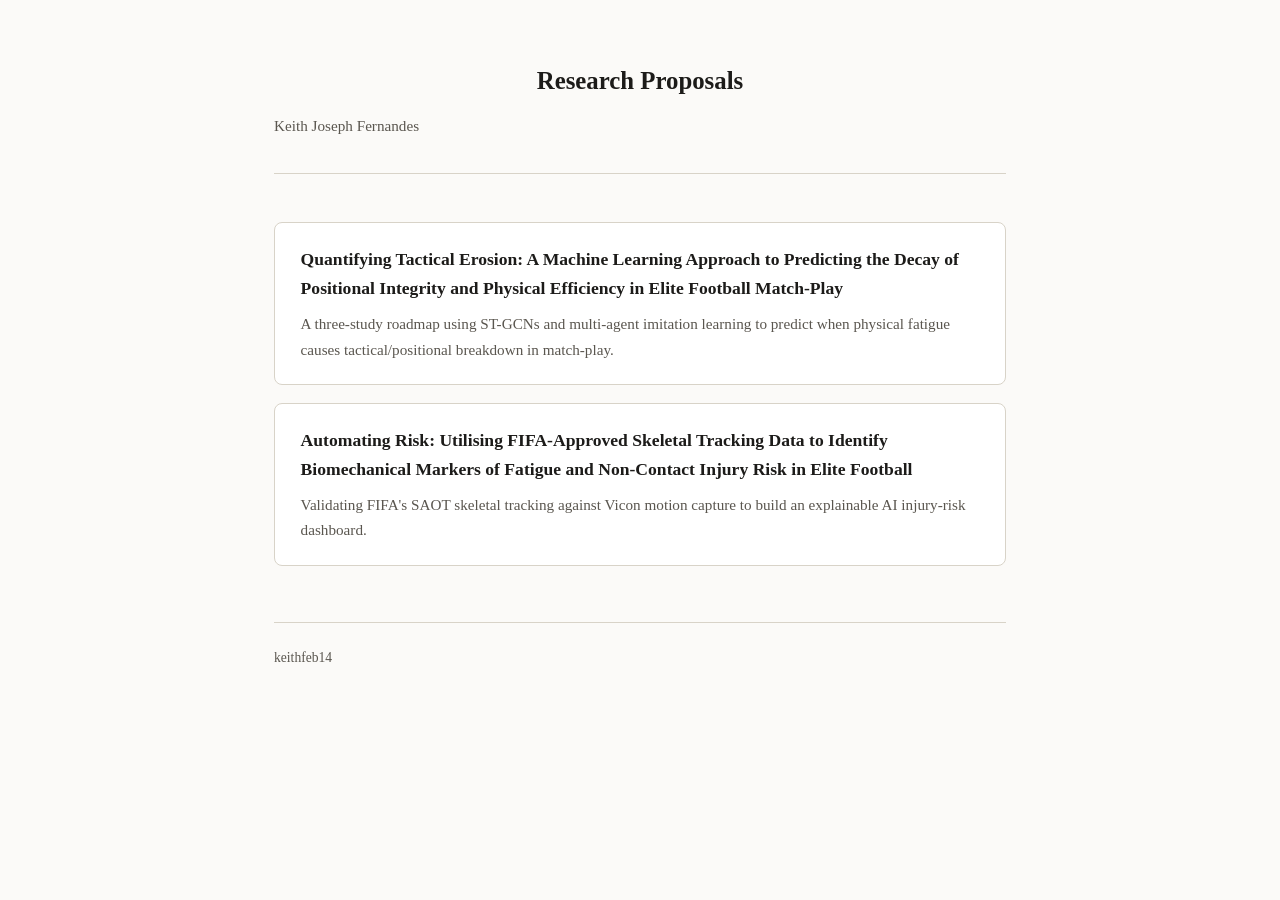
==== index.html @ f627a00f "Initial commit: research proposal pages Two standalone research proposals rebuilt as static HTML (ta" ====
<!doctype html>
<html lang="en">
<head>
<meta charset="utf-8">
<meta name="viewport" content="width=device-width, initial-scale=1">
<title>Research Proposals — Keith Joseph Fernandes</title>
<meta name="description" content="Two research proposals in football analytics: tactical erosion prediction, and FIFA skeletal-tracking injury risk.">
<link rel="stylesheet" href="assets/style.css">
<style>
  .list { list-style: none; padding: 0; margin: 2rem 0; }
  .list li {
    border: 1px solid var(--rule);
    border-radius: 8px;
    padding: 1.4rem 1.6rem;
    margin-bottom: 1.1rem;
    background: var(--card-bg);
  }
  .list a {
    font-size: 1.1rem;
    font-weight: 700;
    color: var(--text);
    text-decoration: none;
  }
  .list a:hover { color: var(--accent); }
  .list p { margin: 0.5rem 0 0; text-align: left; color: var(--muted); font-size: 0.95rem; }
</style>
</head>
<body>
<div class="page">
  <header class="title-block">
    <h1>Research Proposals</h1>
    <p class="byline">Keith Joseph Fernandes</p>
  </header>

  <ul class="list">
    <li>
      <a href="tactical-erosion.html">Quantifying Tactical Erosion: A Machine Learning Approach to Predicting the Decay of Positional Integrity and Physical Efficiency in Elite Football Match-Play</a>
      <p>A three-study roadmap using ST-GCNs and multi-agent imitation learning to predict when physical fatigue causes tactical/positional breakdown in match-play.</p>
    </li>
    <li>
      <a href="fifa-biomechanics.html">Automating Risk: Utilising FIFA-Approved Skeletal Tracking Data to Identify Biomechanical Markers of Fatigue and Non-Contact Injury Risk in Elite Football</a>
      <p>Validating FIFA's SAOT skeletal tracking against Vicon motion capture to build an explainable AI injury-risk dashboard.</p>
    </li>
  </ul>

  <footer class="page-footer">
    <p>keithfeb14</p>
  </footer>
</div>
</body>
</html>
---- assets/style.css ----
:root {
  --bg: #fbfaf8;
  --text: #1c1b19;
  --muted: #5a564f;
  --rule: #d8d3c8;
  --accent: #7a3b2e;
  --card-bg: #ffffff;
  --max-w: 780px;
}

@media (prefers-color-scheme: dark) {
  :root {
    --bg: #171512;
    --text: #ece8e1;
    --muted: #ada79c;
    --rule: #3a362f;
    --accent: #e0a894;
    --card-bg: #201d19;
  }
}

* { box-sizing: border-box; }

html, body {
  margin: 0;
  padding: 0;
  background: var(--bg);
  color: var(--text);
}

body {
  font-family: Georgia, "Iowan Old Style", "Palatino Linotype", Palatino, serif;
  line-height: 1.65;
  font-size: 17px;
  -webkit-font-smoothing: antialiased;
}

.page {
  max-width: var(--max-w);
  margin: 0 auto;
  padding: 4rem 1.5rem 6rem;
}

header.title-block {
  text-align: center;
  margin-bottom: 3rem;
  padding-bottom: 2rem;
  border-bottom: 1px solid var(--rule);
}

header.title-block h1 {
  font-size: 1.55rem;
  line-height: 1.35;
  margin: 0 0 1rem;
  font-weight: 700;
}

header.title-block .byline {
  color: var(--muted);
  font-size: 0.95rem;
  margin: 0.15rem 0;
}

h2 {
  font-size: 1.2rem;
  margin: 2.5rem 0 1rem;
  padding-bottom: 0.4rem;
  border-bottom: 1px solid var(--rule);
}

h3 {
  font-size: 1.02rem;
  margin: 1.75rem 0 0.75rem;
  color: var(--accent);
}

p { margin: 0 0 1rem; text-align: justify; hyphens: auto; }

.abstract {
  background: var(--card-bg);
  border: 1px solid var(--rule);
  border-radius: 6px;
  padding: 1.25rem 1.5rem;
  margin-bottom: 2.5rem;
}

.abstract h3 {
  margin-top: 0;
  color: var(--text);
  font-variant: small-caps;
  letter-spacing: 0.03em;
}

ul, ol { margin: 0 0 1rem; padding-left: 1.4rem; }
li { margin-bottom: 0.5rem; }

.pipeline {
  display: flex;
  flex-wrap: wrap;
  gap: 0.75rem;
  align-items: stretch;
  margin: 1.5rem 0;
  overflow-x: auto;
}

.pipeline .step {
  flex: 1 1 140px;
  min-width: 140px;
  background: var(--card-bg);
  border: 1px solid var(--rule);
  border-radius: 6px;
  padding: 0.8rem 0.9rem;
  font-size: 0.85rem;
}

.pipeline .step strong {
  display: block;
  font-size: 0.8rem;
  color: var(--accent);
  margin-bottom: 0.3rem;
}

.pipeline .arrow {
  align-self: center;
  color: var(--muted);
  font-size: 1.1rem;
}

.equation {
  overflow-x: auto;
  margin: 1.25rem 0;
  text-align: center;
}

.refs {
  font-size: 0.92rem;
  padding-left: 0;
  list-style: none;
  counter-reset: refcounter;
}

.refs li {
  counter-increment: refcounter;
  margin-bottom: 0.85rem;
  padding-left: 2.4rem;
  position: relative;
}

.refs li::before {
  content: "[" counter(refcounter) "]";
  position: absolute;
  left: 0;
  color: var(--muted);
}

.refs a { color: var(--accent); }

sup.cite a {
  color: var(--accent);
  text-decoration: none;
}

footer.page-footer {
  margin-top: 3.5rem;
  padding-top: 1.5rem;
  border-top: 1px solid var(--rule);
  font-size: 0.85rem;
  color: var(--muted);
  text-align: center;
}

footer.page-footer a { color: var(--accent); }

.back-link {
  display: inline-block;
  margin-bottom: 2rem;
  font-size: 0.9rem;
  color: var(--muted);
  text-decoration: none;
}
.back-link:hover { color: var(--accent); }
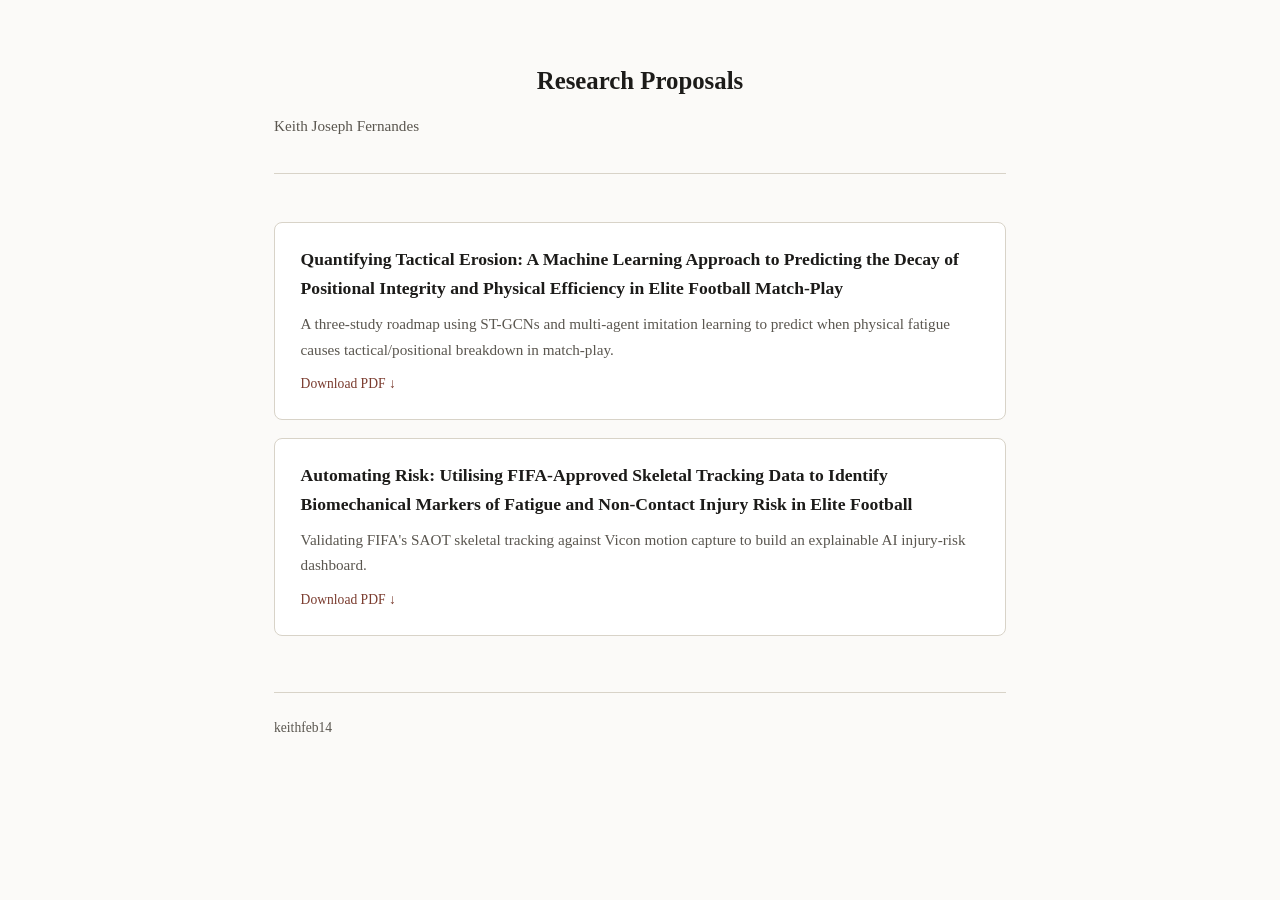
==== commit 2241bf80: "Add downloadable PDF versions alongside the HTML pages Exported via headless Chrome print-to-pdf aga" ====
--- a/index.html
+++ b/index.html
@@ -23,6 +23,7 @@
   }
   .list a:hover { color: var(--accent); }
   .list p { margin: 0.5rem 0 0; text-align: left; color: var(--muted); font-size: 0.95rem; }
+  .list .pdf-link { display: inline-block; margin-top: 0.7rem; font-size: 0.85rem; font-weight: 400; color: var(--accent); }
 </style>
 </head>
 <body>
@@ -36,10 +37,12 @@
     <li>
       <a href="tactical-erosion.html">Quantifying Tactical Erosion: A Machine Learning Approach to Predicting the Decay of Positional Integrity and Physical Efficiency in Elite Football Match-Play</a>
       <p>A three-study roadmap using ST-GCNs and multi-agent imitation learning to predict when physical fatigue causes tactical/positional breakdown in match-play.</p>
+      <a class="pdf-link" href="tactical-erosion.pdf">Download PDF &darr;</a>
     </li>
     <li>
       <a href="fifa-biomechanics.html">Automating Risk: Utilising FIFA-Approved Skeletal Tracking Data to Identify Biomechanical Markers of Fatigue and Non-Contact Injury Risk in Elite Football</a>
       <p>Validating FIFA's SAOT skeletal tracking against Vicon motion capture to build an explainable AI injury-risk dashboard.</p>
+      <a class="pdf-link" href="fifa-biomechanics.pdf">Download PDF &darr;</a>
     </li>
   </ul>
 
--- a/assets/style.css
+++ b/assets/style.css
@@ -96,21 +96,22 @@
 
 .pipeline {
   display: flex;
-  flex-wrap: wrap;
-  gap: 0.75rem;
+  flex-wrap: nowrap;
+  gap: 0.6rem;
   align-items: stretch;
   margin: 1.5rem 0;
   overflow-x: auto;
+  padding-bottom: 0.25rem;
 }
 
 .pipeline .step {
-  flex: 1 1 140px;
-  min-width: 140px;
+  flex: 1 1 0;
+  min-width: 112px;
   background: var(--card-bg);
   border: 1px solid var(--rule);
   border-radius: 6px;
-  padding: 0.8rem 0.9rem;
-  font-size: 0.85rem;
+  padding: 0.7rem 0.6rem;
+  font-size: 0.76rem;
 }
 
 .pipeline .step strong {
@@ -121,9 +122,10 @@
 }
 
 .pipeline .arrow {
+  flex: 0 0 auto;
   align-self: center;
   color: var(--muted);
-  font-size: 1.1rem;
+  font-size: 1rem;
 }
 
 .equation {
@@ -179,3 +181,16 @@
   text-decoration: none;
 }
 .back-link:hover { color: var(--accent); }
+
+@page {
+  margin: 18mm 16mm;
+}
+
+@media print {
+  .back-link, footer.page-footer { display: none; }
+  .pipeline { break-inside: avoid; page-break-inside: avoid; overflow-x: visible; }
+  .abstract, .equation { break-inside: avoid; page-break-inside: avoid; }
+  h2, h3 { break-after: avoid-page; }
+  body { background: #fff; }
+  .page { padding: 0; max-width: 100%; }
+}
